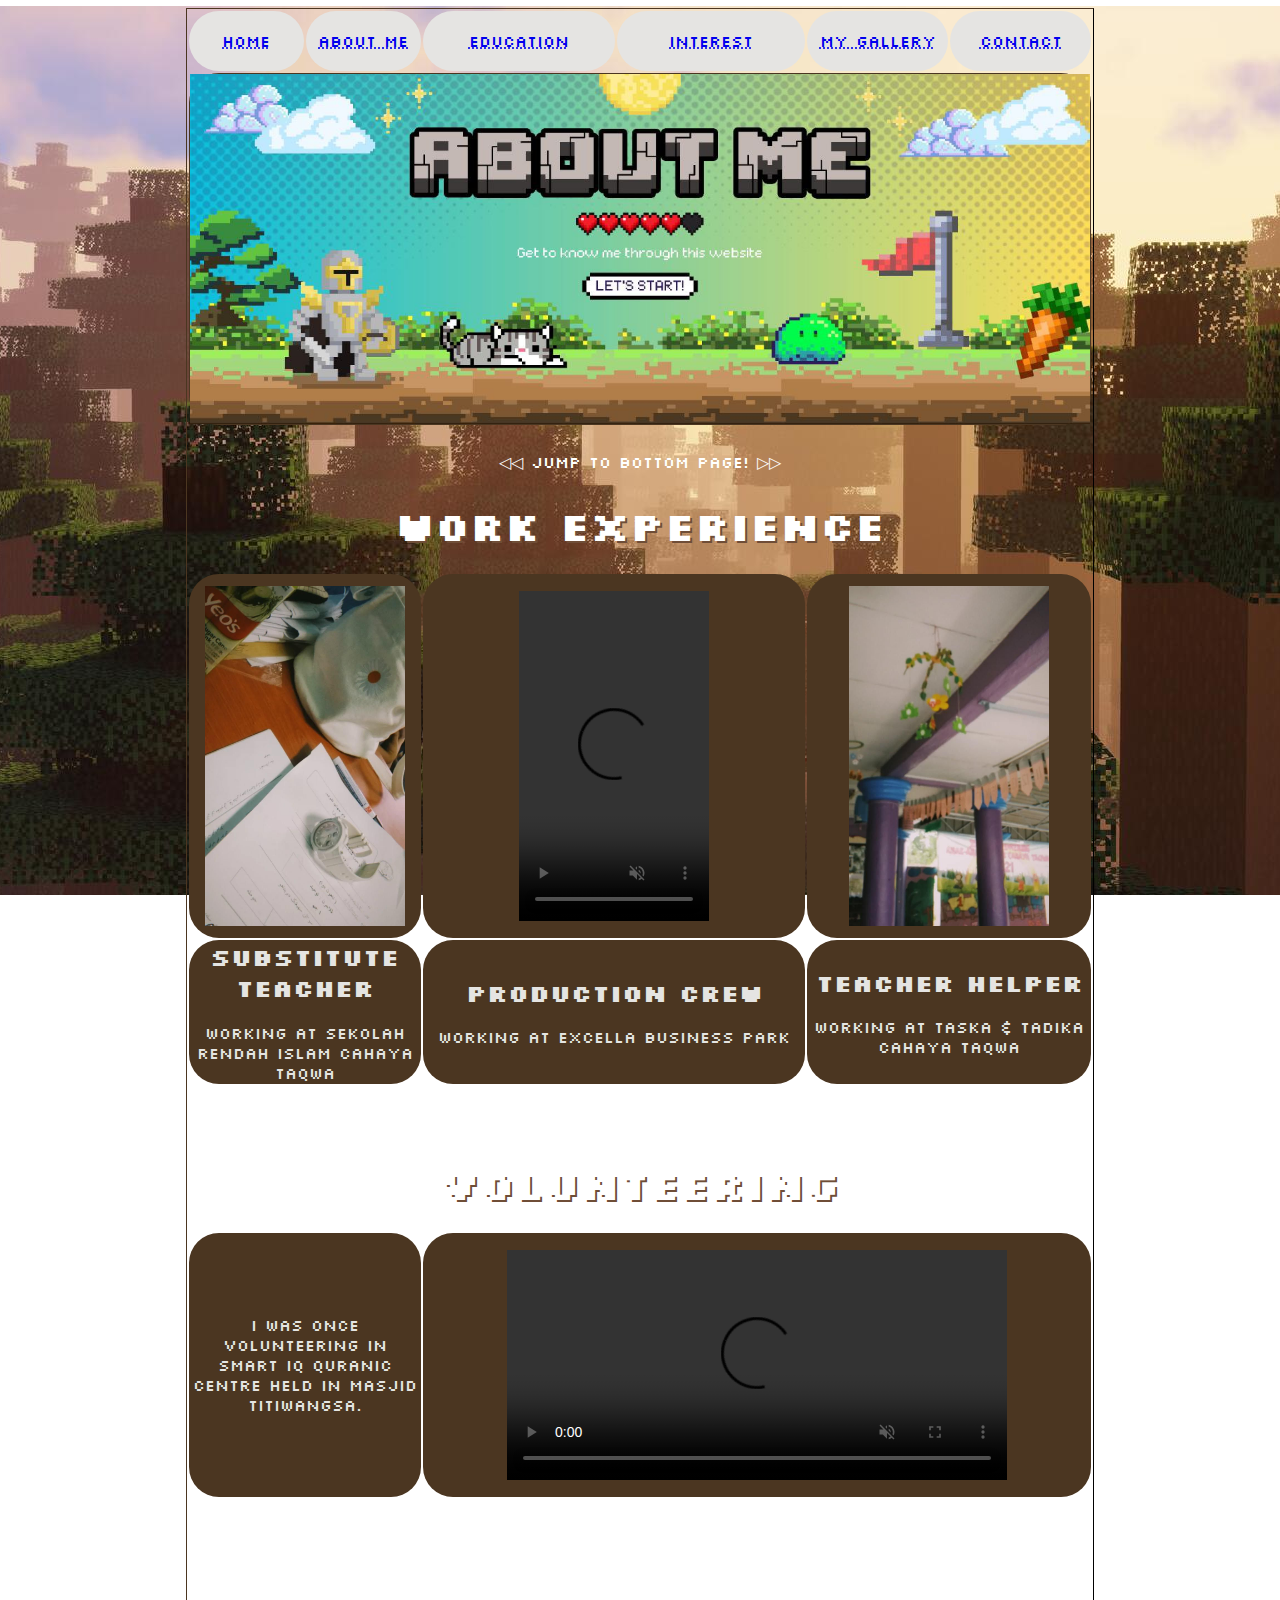
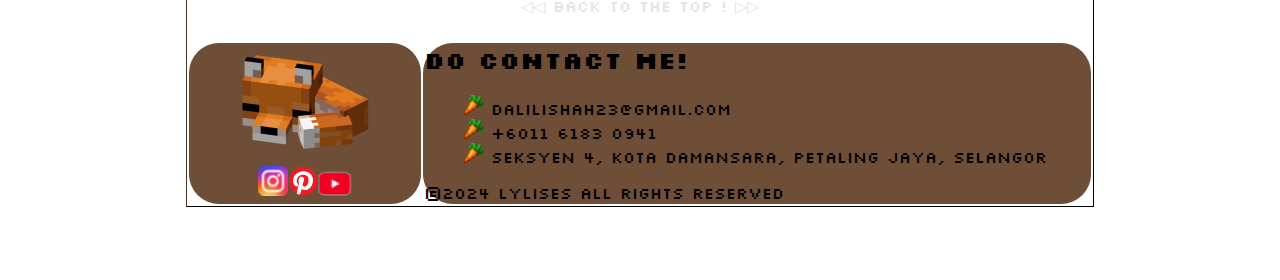
==== aboutme.html @ cd2ca54d "Lilyses" ====
<html>
	<head>
	    <meta charset="UTF-8">
		<meta name="viewport" content="width=device-width, initial-scale=1.0">
		<title>Lilyses</title>		
		<link rel="stylesheet" href="style.css" type="text/css">
		<link rel="preconnect" href="https://fonts.gstatic.com" crossorigin>
		<link href="https://fonts.googleapis.com/css2?family=Silkscreen:wght@400;700&display=swap" rel="stylesheet">
		<link rel="icon" href="img/foxy.jpg" type="image/png">
		
		<style type="text/css">a{text-decoration:none}
		a:link {text-decoration:none}
		a:visited {text-decoration:none}
		a:active {text-decoration:none}
		a:hover {text-decoration:underline overline;color:green} 
		
		th, td {
		border: 0px solid black;
		border-radius: 30px;
		}
		
		body 
		.title {
            text-align:;
            font-size: 2.5em;
            font-weight: bold;
            color: #fff;
            text-shadow: 2px 2px #6f4e37;
            margin-bottom: 20px;
            width: 100%;
        }
		</style>
	</head>
	
	<body>
	
	<table border="" align="center" width="900" font="80">
	
	<tr height="60" align="center" bgcolor="#e5e4e2">
		<td align="center" width="100"><a href="index.html">
			<abbr title="Back to home!">Home</abbr></a></td>
		<td align="center" width="100"><a href="aboutme.html">
			<abbr title="Get to know me">About Me</abbr></a></td>
		<td align="center" width="100"><a href="education.html">
			<abbr title="My Journey">Education</abbr></td>
		<td align="center" width="100"><a href="interest.html">
			<abbr title="My hobbies">Interest<abbr></td>
		<td align="center" width="100"><a href="gallery.html">
			<abbr title="Apple of my eye">My Gallery</abbr></td>
		<td ul align="center" width="100"><a href="contact.html">
			<abbr title="Hit me up!">Contact</abbr></td>
	</tr>
	
	<tr height="">
		<td colspan="6" bgcolor="#4b3621"><img src="img/aboutme.jpg" style="width:900px;height:350px;"></td>
	</tr>
	
	<tr height="70">
		<td colspan="6" bgcolor="" align="center" >
		<p><a href="#bottom"><font color="white">◁◁ Jump to bottom page! ▷▷</font></a></p></td>
	</tr>
		
	<tr height="70">
		<td colspan="6" bgcolor="" align="center" >
		<div class="title">WORK EXPERIENCE</div>
		</td>
	</tr>
	
	<tr height="200">
		<td colspan="2" bgcolor="#4b3621"><img src="img/sri.jpg" style="width:200px;height:340px;"></td>
		<td colspan="2" bgcolor="#4b3621">
			<figure>
				<video style="width:190px;height:330px;" controls autoplay muted loop>
					<source src="vid/crew.mp4" type="video/mp4">
				</video>
			</figure></td>
		<td colspan="2" bgcolor="#4b3621"><img src="img/taska.jpg" style="width:200px;height:340px;"></td>
		
	</tr>
	
	<tr height="100">
		<font color="#4b3621">
		<td colspan="2" bgcolor="#4b3621">
			<h2><font color="#e5e4e2">SUBSTITUTE TEACHER</font></h2>
			<p><font color="#e5e4e2">working at sekolah rendah islam cahaya taqwa</font></p></td>
		<td colspan="2" bgcolor="#4b3621">
			<h2><font color="#e5e4e2">PRODUCTION CREW</font></h2>
			<p><font color="#e5e4e2">working at excella business park</font></p></td>
		<td colspan="2" bgcolor="#4b3621">
			<h2><font color="#e5e4e2">TEACHER HELPER</font></h2>
			<p><font color="#e5e4e2">working at taska & tadika cahaya taqwa</font></p></td>
		</font>
	</tr>
	
	<tr height="70">
		<td colspan="6" bgcolor="" align="center" ><h1><font color="white"></font></h1></td>
	</tr>
	
	<tr height="70">
		<td colspan="6" bgcolor="" align="center" >
		<div class="title">VOLUNTEERING</div>
		</td>
	</tr>
	
	<tr height="200">
		<td colspan="2" bgcolor="#4b3621" align="center">
			<p><font color="#e5e4e2">i was once volunteering in SMART IQ QURANIC CENTRE held in masjid titiwangsa.</font></p>
		<td colspan="4" bgcolor="#4b3621">
			<figure>
				<video style="width:500px;height:230px;" controls autoplay muted loop>
					<source src="vid/albab.mp4" type="video/mp4">
				</video>
			</figure></td>
	</tr>
	
	<tr height="70">
		<td colspan="6" bgcolor="" align="center" ><h1><font color="white"></font></h1></td>
	</tr>	
	
	<tr height="70">
		<td colspan="6" bgcolor="" align="center" >
		<p><a href="#top"><font color="#e5e4e2">◁◁ Back to the top ! ▷▷</font></a></p></td>
	</tr>

	<tr align="left" height="150" bgcolor="#6f4e37">
		<td colspan="2">
			<p align="center"><a href="index.html"><img src="img/fox.png"></a></p>
			<p align="center"><a href="https://www.instagram.com/dll_etc/profilecard/?igsh=cXdybGE5aXdzY2oz" target="_blank"><img src="img/ig.png"></a><a href="https://pin.it/5Wmtf2P4i" target="_blank"><img src="img/pinterest.png"></a><a href="https://youtube.com/@dalilishahrul3298?si=4mNZX3mIx_e0UqML" target="_blank"><img src="img/yutub.png"></a></p>
		
		</td>
		<td colspan="4" >
			<h2>do contact me!</h2>
			<ul>
				<li style="list-style-image:url(img/carot.png);list-style-position:inside"><a href="mailto:dalilishah23@gmail.com"><font color="black">dalilishah23@gmail.com</a></font></li>
				<li style="list-style-image:url(img/carot.png);list-style-position:inside">+6011 6183 0941</li>
				<li style="list-style-image:url(img/carot.png);list-style-position:inside">Seksyen 4, Kota Damansara, Petaling Jaya, Selangor</li>
			</ul>
		<p id=bottom > ©2024 Lylises All rights reserved</p>
		</td>
	</tr>

	</table>
		<script>
</script>

	<tr height="70">
		<td colspan="6" bgcolor="" align="center" ><h1><font color="white"></font></h1></td>
	</tr>
	
			<marquee  align="center" height="30" width="1500" loop="50" scrollamount="20" scrolldelay="200" ><font color="white"> ◣──•~❉᯽❉~•──◢ Thank You for Visiting! ◣──•~❉᯽❉~•──◢ </font></marquee>
			
	<tr height="70">
		<td colspan="6" bgcolor="" align="center" ><h1><font color="white"></font></h1></td>
	</tr>
	
	</body>
</html>
---- style.css ----
body{
	 background-color: black;
	 font-family: Silkscreen;
	 background: url(img/hutan.jpg);
	 background-position: center;
	 background-repeat: no-repeat;
	 background-attachment: fixed;
	 /*opacity: 0.6;*/
	 
 }
 
 table{
	 text-align: center;
	 /*border-collapse: collapse;
	 /*border-style: dashed;*/
	 border-color: #4b3621;
		
 }
 .silkscreen-regular {
  font-family: "Silkscreen", serif;
  font-weight: 400;
  font-style: normal;
}

.silkscreen-bold {
  font-family: "Silkscreen", serif;
  font-weight: 700;
  font-style: normal;
}

 
 /*-------------------------------kat sini start coding banner----------------------*/
 * {box-sizing: border-box}
.mySlides {display: none}
img {vertical-align: center;}

/* Slideshow container */
.slideshow-container {
  max-width: 1000px;
  position: relative;
  margin: auto;
}

/* Next & previous buttons */
.prev, .next {
  cursor: pointer;
  position:center;
  top: 50%;
  width: auto;
  padding: 16px;
  margin-top: -22px;
  color: white;
  font-weight: bold;
  font-size: 18px;
  transition: 0.6s ease;
  border-radius: 0 3px 3px 0;
  user-select: none;
}

/* Position the "next button" to the right */
.next {
  right: 0;
  border-radius: 3px 0 0 3px;
}

/* On hover, add a black background color with a little bit see-through */
.prev:hover, .next:hover {
  background-color: rgba(0,0,0,0.8);
}

/* Caption text */
.text {
  color: #f2f2f2;
  font-size: 15px;
  padding: 8px 12px;
  position: absolute;
  bottom: 8px;
  width: 100%;
  text-align: center;
}

/* Number text (1/3 etc) */
.numbertext {
  color: #f2f2f2;
  font-size: 12px;
  padding: 8px 12px;
  position: absolute;
  top: 0;
}

/* The dots/bullets/indicators */
.dot {
  cursor: pointer;
  height: 15px;
  width: 15px;
  margin: 0 2px;
  background-color: #bbb;
  border-radius: 50%;
  display: inline-block;
  transition: background-color 0.6s ease;
}

.active, .dot:hover {
  background-color: #717171;
}

/* Fading animation */
.fade {
  animation-name: fade;
  animation-duration: 1.5s;
}

@keyframes fade {
  from {opacity: .4} 
  to {opacity: 1}
}

/* On smaller screens, decrease text size */
@media only screen and (max-width: 300px) {
  .prev, .next,.text {font-size: 11px}
}
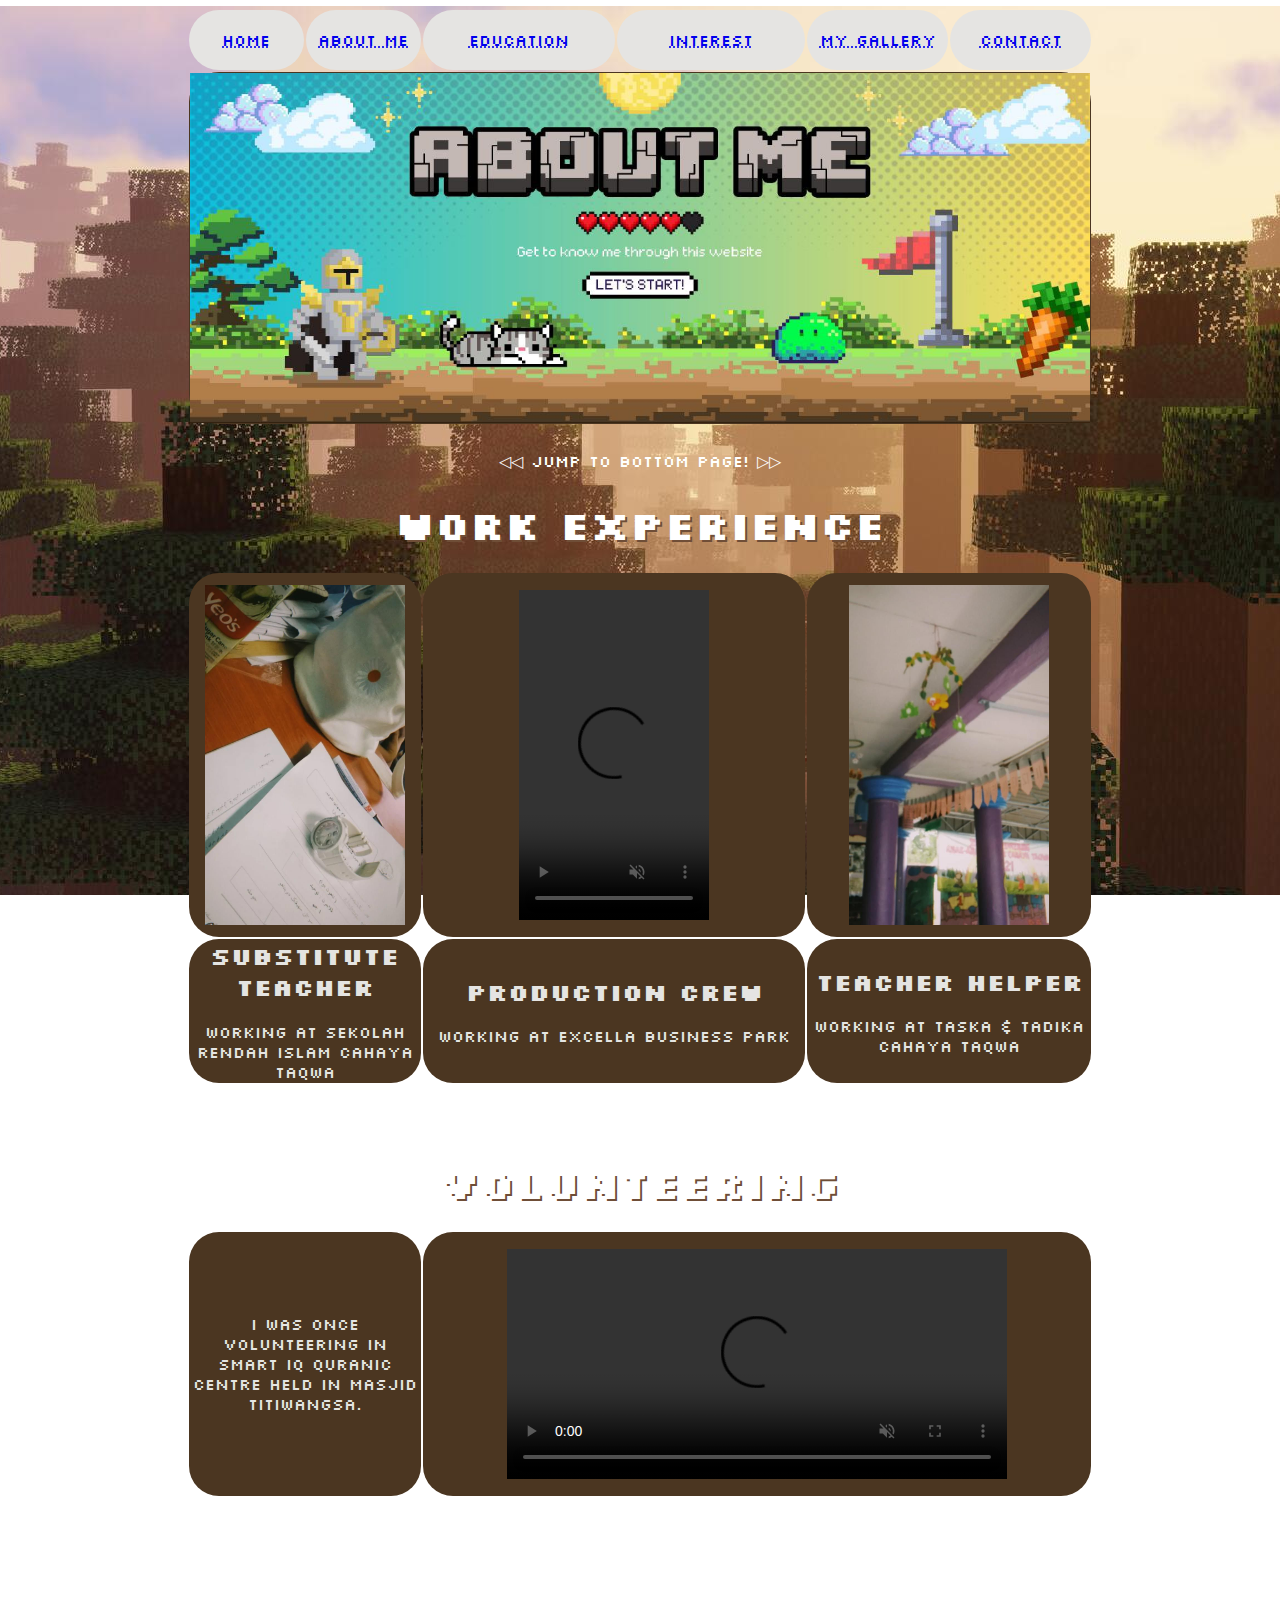
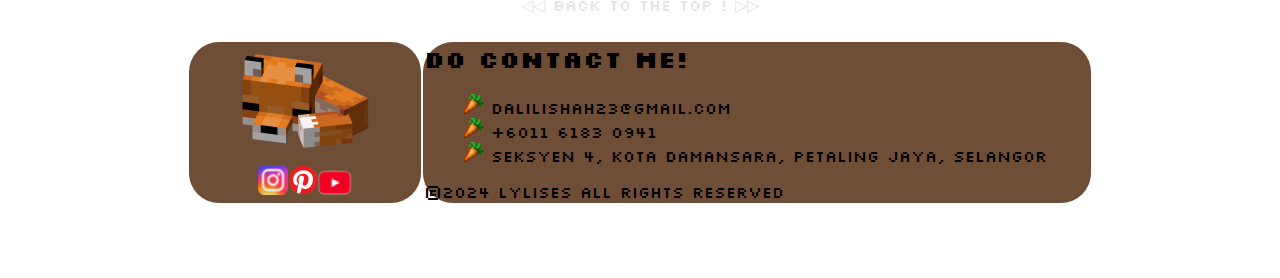
==== commit e94d7d5b: "latest" ====
--- a/aboutme.html
+++ b/aboutme.html
@@ -34,7 +34,7 @@
 	
 	<body>
 	
-	<table border="" align="center" width="900" font="80">
+	<table border="0" align="center" width="900" font="80">
 	
 	<tr height="60" align="center" bgcolor="#e5e4e2">
 		<td align="center" width="100"><a href="index.html">
